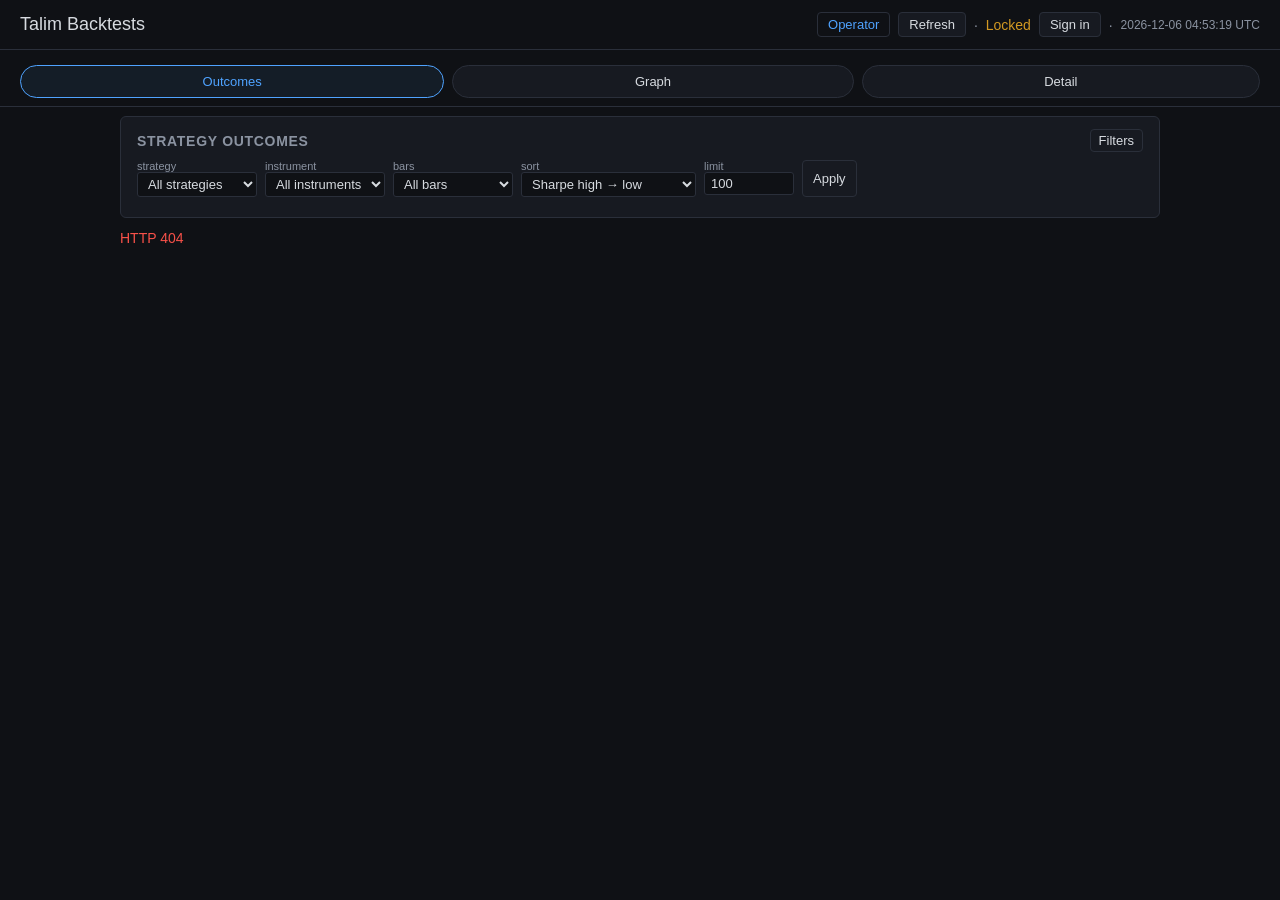
==== talim/api/static/backtests.html @ d972856a "Improve Talim backtests and regime scanning" ====
<!DOCTYPE html>
<html lang="en">
<head>
<meta charset="UTF-8">
<meta name="viewport" content="width=device-width, initial-scale=1.0">
<title>Talim Backtests</title>
<link rel="stylesheet" href="style.css">
</head>
<body class="backtests-page">
<header>
  <h1>Talim Backtests</h1>
  <div class="controls">
    <a class="nav-link" href="/talim/dashboard/">Operator</a>
    <button id="refresh-btn" type="button">Refresh</button>
    <span class="sep">·</span>
    <span id="auth-state" class="auth-locked">Checking auth…</span>
    <button id="signin-btn" type="button">Sign in</button>
    <span class="sep">·</span>
    <span id="last-refresh" class="muted">never</span>
  </div>
</header>

<nav class="mobile-tabs" aria-label="Backtest sections">
  <button type="button" class="tab active" data-view="runs">Outcomes</button>
  <button type="button" class="tab" data-view="graph">Graph</button>
  <button type="button" class="tab" data-view="detail">Detail</button>
</nav>

<main class="backtests-main">
  <section id="view-runs" class="bt-view active">
    <div class="panel sticky-filter">
      <div class="panel-title-row">
        <h2>Strategy outcomes</h2>
        <button id="toggle-filters" type="button" class="compact">Filters</button>
      </div>
      <form id="backtests-filter" class="filter-row collapsible open">
        <label>strategy <select name="strategy"><option value="">All strategies</option></select></label>
        <label>instrument <select name="instrument"><option value="">All instruments</option></select></label>
        <label>bars <select name="timeframe"><option value="">All bars</option></select></label>
        <label>sort <select name="sort">
          <option value="sharpe_desc">Sharpe high → low</option>
          <option value="win_rate_desc">Win rate high → low</option>
          <option value="net_pnl_desc">Total P&amp;L high → low</option>
          <option value="avg_net_pnl_desc">Avg P&amp;L high → low</option>
          <option value="max_drawdown_desc">Drawdown best → worst</option>
          <option value="total_trades_desc">Trades high → low</option>
          <option value="run_count_desc">Runs high → low</option>
        </select></label>
        <label>limit <input name="limit" type="number" value="100" min="1" max="500"></label>
        <button type="submit">Apply</button>
      </form>
    </div>
    <div id="runs-body" class="runs-list">Loading…</div>
  </section>

  <section id="view-graph" class="bt-view">
    <div class="panel">
      <div class="panel-title-row">
        <h2>Graph</h2>
        <select id="graph-metric" aria-label="Graph metric">
          <option value="net_pnl">Net P&amp;L</option>
          <option value="return_pct">Return %</option>
          <option value="sharpe_ratio">Sharpe</option>
          <option value="sortino_ratio">Sortino</option>
          <option value="max_drawdown">Max drawdown</option>
          <option value="win_rate">Win rate</option>
          <option value="profit_factor">Profit factor</option>
          <option value="total_trades">Trades</option>
        </select>
      </div>
      <div id="graph-summary" class="metric-strip"></div>
      <div class="chart-wrap"><canvas id="runs-chart" width="900" height="420"></canvas></div>
      <div id="graph-empty" class="muted" hidden>No strategy outcomes to graph yet.</div>
    </div>
  </section>

  <section id="view-detail" class="bt-view">
    <div id="detail-body" class="panel detail-panel">
      <h2>Detail</h2>
      <p class="muted">Select a strategy outcome or tap a bar in Graph.</p>
    </div>
  </section>
</main>

<script src="backtests.js"></script>
</body>
</html>
---- talim/api/static/style.css ----
:root {
  --bg: #0f1115;
  --panel: #171a21;
  --panel-border: #2a2f3a;
  --fg: #d7dbe0;
  --muted: #8b93a1;
  --accent: #4fa3ff;
  --ok: #3fb950;
  --warn: #d29922;
  --bad: #f85149;
}

* { box-sizing: border-box; }

body {
  margin: 0;
  font-family: -apple-system, BlinkMacSystemFont, "Segoe UI", sans-serif;
  background: var(--bg);
  color: var(--fg);
  font-size: 14px;
}

header {
  padding: 12px 20px;
  border-bottom: 1px solid var(--panel-border);
  display: flex;
  align-items: center;
  justify-content: space-between;
  flex-wrap: wrap;
  gap: 8px;
  position: sticky;
  top: 0;
  background: var(--bg);
  z-index: 10;
}

header h1 {
  margin: 0;
  font-size: 18px;
  font-weight: 500;
}

.controls {
  display: flex;
  align-items: center;
  gap: 8px;
  flex-wrap: wrap;
}

.controls .sep { color: var(--muted); }
.muted { color: var(--muted); font-size: 12px; }

.dot {
  display: inline-block;
  width: 10px;
  height: 10px;
  border-radius: 50%;
  background: var(--muted);
}
.dot.ok { background: var(--ok); }
.dot.bad { background: var(--bad); }
.dot.warn { background: var(--warn); }
.dot.unknown { background: var(--muted); }

button {
  background: var(--panel);
  color: var(--fg);
  border: 1px solid var(--panel-border);
  padding: 4px 10px;
  border-radius: 4px;
  cursor: pointer;
  font-size: 13px;
}
button:hover { border-color: var(--accent); }
button:disabled { opacity: 0.5; cursor: not-allowed; }

button.danger { border-color: var(--bad); color: var(--bad); }
button.ok { border-color: var(--ok); color: var(--ok); }

.auth-locked { color: var(--warn); }
.auth-unlocked { color: var(--ok); }

main {
  padding: 16px 20px;
  display: grid;
  grid-template-columns: repeat(auto-fit, minmax(420px, 1fr));
  gap: 16px;
}

.panel {
  background: var(--panel);
  border: 1px solid var(--panel-border);
  border-radius: 6px;
  padding: 12px 16px;
}

.panel h2 {
  margin: 0 0 8px 0;
  font-size: 14px;
  text-transform: uppercase;
  letter-spacing: 0.05em;
  color: var(--muted);
}

.panel-body {
  font-variant-numeric: tabular-nums;
}

.filter-row {
  display: flex;
  gap: 8px;
  flex-wrap: wrap;
  margin-bottom: 8px;
}

.filter-row label {
  display: flex;
  flex-direction: column;
  font-size: 11px;
  color: var(--muted);
}

.filter-row input {
  background: var(--bg);
  color: var(--fg);
  border: 1px solid var(--panel-border);
  border-radius: 3px;
  padding: 3px 6px;
  font-size: 13px;
  min-width: 90px;
}

table {
  width: 100%;
  border-collapse: collapse;
  font-size: 13px;
}
th, td {
  text-align: left;
  padding: 4px 8px;
  border-bottom: 1px solid var(--panel-border);
  white-space: nowrap;
}
th { color: var(--muted); font-weight: normal; }

tr.clickable { cursor: pointer; }
tr.clickable:hover { background: rgba(79, 163, 255, 0.08); }

.kv {
  display: grid;
  grid-template-columns: max-content 1fr;
  gap: 4px 12px;
}
.kv dt { color: var(--muted); }
.kv dd { margin: 0; }

pre {
  background: var(--bg);
  border: 1px solid var(--panel-border);
  border-radius: 4px;
  padding: 8px;
  overflow: auto;
  font-size: 12px;
}

.detail { margin-top: 12px; }

.inline-controls {
  display: flex;
  gap: 8px;
  margin-top: 12px;
  flex-wrap: wrap;
}

.pnl-pos { color: var(--ok); }
.pnl-neg { color: var(--bad); }

.error { color: var(--bad); }

a.nav-link {
  color: var(--accent);
  text-decoration: none;
  border: 1px solid var(--panel-border);
  border-radius: 4px;
  padding: 4px 10px;
  font-size: 13px;
}
a.nav-link:hover { border-color: var(--accent); }

.panel-title-row {
  display: flex;
  align-items: center;
  justify-content: space-between;
  gap: 12px;
  margin-bottom: 8px;
}
.panel-title-row h2 { margin-bottom: 0; }

body.backtests-page { padding-bottom: 64px; }
.backtests-main {
  display: block;
  max-width: 1080px;
  margin: 0 auto;
  padding: 16px 20px;
}
.mobile-tabs {
  position: sticky;
  top: 57px;
  z-index: 9;
  display: flex;
  gap: 8px;
  padding: 8px 20px;
  background: rgba(15, 17, 21, 0.96);
  border-bottom: 1px solid var(--panel-border);
  overflow-x: auto;
}
.mobile-tabs .tab {
  flex: 1 0 auto;
  min-width: 84px;
  border-radius: 999px;
  padding: 8px 14px;
}
.mobile-tabs .tab.active {
  border-color: var(--accent);
  color: var(--accent);
  background: rgba(79, 163, 255, 0.08);
}
.bt-view { display: none; }
.bt-view.active { display: block; }
.sticky-filter {
  position: sticky;
  top: 108px;
  z-index: 8;
  margin-bottom: 12px;
}
button.compact { padding: 3px 8px; }
.runs-list {
  display: grid;
  grid-template-columns: repeat(auto-fit, minmax(280px, 1fr));
  gap: 12px;
}
.run-card {
  background: var(--panel);
  border: 1px solid var(--panel-border);
  border-radius: 10px;
  padding: 12px;
  cursor: pointer;
}
.run-card:hover,
.run-card.selected {
  border-color: var(--accent);
  background: rgba(79, 163, 255, 0.06);
}
.run-card-head {
  display: flex;
  align-items: flex-start;
  justify-content: space-between;
  gap: 12px;
  margin-bottom: 10px;
}
.pill {
  display: inline-flex;
  align-items: center;
  border: 1px solid currentColor;
  border-radius: 999px;
  padding: 3px 8px;
  font-size: 12px;
  white-space: nowrap;
}
.metric-grid {
  display: grid;
  grid-template-columns: repeat(2, minmax(0, 1fr));
  gap: 8px;
  margin: 10px 0;
}
.metric {
  background: rgba(15, 17, 21, 0.72);
  border: 1px solid var(--panel-border);
  border-radius: 8px;
  padding: 8px;
  min-width: 0;
}
.metric span,
.metric strong { display: block; }
.metric strong { margin-top: 2px; font-size: 16px; overflow-wrap: anywhere; }
.metric-strip {
  display: grid;
  grid-template-columns: repeat(3, 1fr);
  gap: 8px;
  margin-bottom: 12px;
}
.chart-wrap {
  width: 100%;
  overflow-x: auto;
  border: 1px solid var(--panel-border);
  border-radius: 10px;
  background: var(--bg);
}
.chart-wrap canvas {
  display: block;
  max-width: 100%;
  min-width: 620px;
}
.detail-panel h3 { margin: 14px 0 8px; }
.detail-metrics { grid-template-columns: repeat(auto-fit, minmax(120px, 1fr)); }
.empty-state { text-align: left; }
.empty-state h2 { color: var(--fg); text-transform: none; letter-spacing: 0; font-size: 18px; }
select {
  background: var(--bg);
  color: var(--fg);
  border: 1px solid var(--panel-border);
  border-radius: 4px;
  padding: 5px 8px;
}

@media (max-width: 640px) {
  header { padding: 10px 12px; }
  header h1 { width: 100%; }
  .controls { width: 100%; }
  main { grid-template-columns: 1fr; padding: 12px; }
  .backtests-main { padding: 12px; }
  .mobile-tabs { top: 92px; padding: 8px 12px; }
  .sticky-filter { top: 142px; }
  .filter-row.collapsible:not(.open) { display: none; }
  .filter-row label,
  .filter-row input,
  .filter-row button { width: 100%; }
  .runs-list { grid-template-columns: 1fr; }
  .metric-strip { grid-template-columns: 1fr 1fr 1fr; }
  .chart-wrap canvas { min-width: 540px; }
  table { display: block; overflow-x: auto; }
}
.param-chips {
  display: flex;
  flex-wrap: wrap;
  gap: 6px;
  margin: 8px 0;
}
.chip {
  border: 1px solid var(--panel-border);
  background: rgba(79, 163, 255, 0.06);
  border-radius: 999px;
  color: var(--fg);
  font-size: 12px;
  padding: 3px 8px;
}
.filter-row select {
  background: var(--bg);
  color: var(--fg);
  border: 1px solid var(--panel-border);
  border-radius: 3px;
  padding: 3px 6px;
  font-size: 13px;
  min-width: 120px;
}

@media (max-width: 640px) {
  .filter-row select { width: 100%; }
}
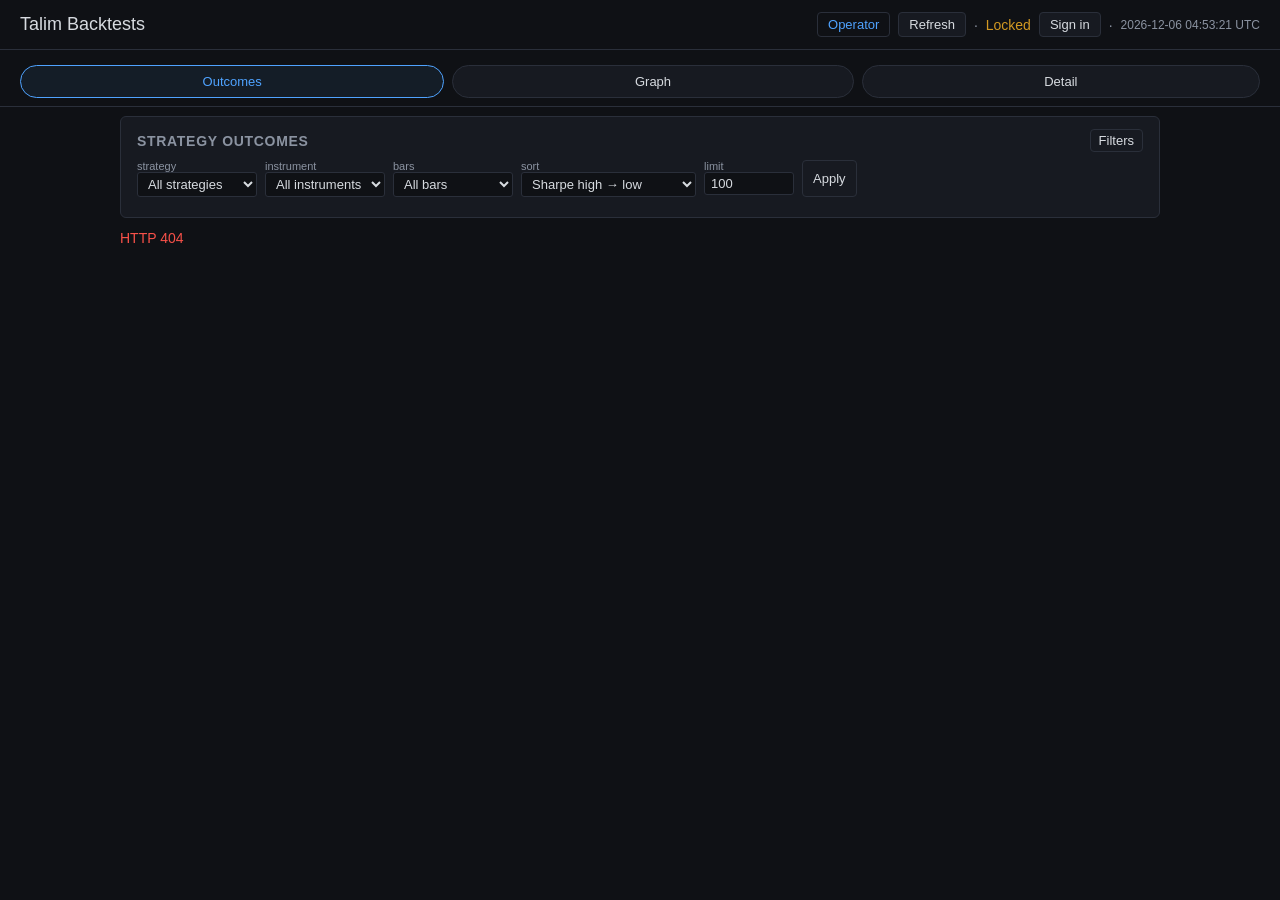
==== commit ceaede51: "Improve operator dashboard UX and reliability - Keep the open backtest detail view (and row highligh" ====
--- a/talim/api/static/backtests.html
+++ b/talim/api/static/backtests.html
@@ -82,6 +82,7 @@
   </section>
 </main>
 
+<script src="ui.js"></script>
 <script src="backtests.js"></script>
 </body>
 </html>
--- a/talim/api/static/style.css
+++ b/talim/api/static/style.css
@@ -144,7 +144,8 @@
 th { color: var(--muted); font-weight: normal; }
 
 tr.clickable { cursor: pointer; }
-tr.clickable:hover { background: rgba(79, 163, 255, 0.08); }
+tr.clickable:hover,
+tr.clickable.selected { background: rgba(79, 163, 255, 0.08); }
 
 .kv {
   display: grid;
@@ -176,6 +177,7 @@
 .pnl-neg { color: var(--bad); }
 
 .error { color: var(--bad); }
+.warn { color: var(--warn); margin-top: 8px; }
 
 a.nav-link {
   color: var(--accent);
@@ -267,6 +269,9 @@
   font-size: 12px;
   white-space: nowrap;
 }
+.pill.ok { color: var(--ok); }
+.pill.warn { color: var(--warn); }
+.pill.bad { color: var(--bad); }
 .metric-grid {
   display: grid;
   grid-template-columns: repeat(2, minmax(0, 1fr));
@@ -357,3 +362,196 @@
 @media (max-width: 640px) {
   .filter-row select { width: 100%; }
 }
+
+body.signal-page,
+body.positions-page { padding-bottom: 32px; }
+.signal-main {
+  display: block;
+  max-width: 760px;
+  margin: 0 auto;
+  padding: 14px;
+}
+.positions-main {
+  grid-template-columns: minmax(320px, 0.9fr) minmax(520px, 1.4fr);
+  align-items: start;
+}
+.position-chart-panel { overflow: hidden; }
+.position-chart-panel,
+.position-detail-panel { grid-column: 2; }
+.position-summary-panel,
+.positions-list-panel { grid-column: 1; }
+@media (max-width: 980px) {
+  .positions-main { grid-template-columns: 1fr; }
+  .position-chart-panel,
+  .position-detail-panel,
+  .position-summary-panel,
+  .positions-list-panel { grid-column: auto; }
+}
+.signal-main .panel {
+  margin-bottom: 12px;
+  border-radius: 12px;
+}
+.signal-hero {
+  background: linear-gradient(180deg, rgba(79, 163, 255, 0.08), var(--panel));
+}
+.signal-summary {
+  display: grid;
+  gap: 4px;
+  margin: 8px 0 12px;
+}
+.signal-side {
+  font-size: clamp(24px, 7vw, 40px);
+  font-weight: 700;
+  line-height: 1.05;
+}
+.signal-strategy { color: var(--muted); font-size: 15px; }
+.signal-price { font-size: clamp(20px, 6vw, 32px); font-weight: 650; }
+.signal-actions {
+  display: grid;
+  grid-template-columns: 1fr 1fr;
+  gap: 10px;
+  margin-top: 12px;
+}
+.signal-actions .warn { grid-column: 1 / -1; }
+.big-action {
+  min-height: 48px;
+  border-radius: 10px;
+  font-size: 16px;
+  font-weight: 650;
+}
+.signal-chart-panel { overflow: hidden; }
+.signal-chart {
+  width: 100%;
+  min-height: 420px;
+  margin-top: 10px;
+  border: 1px solid var(--panel-border);
+  border-radius: 10px;
+  background: #10131a;
+  overscroll-behavior: contain;
+  touch-action: none;
+}
+#chart-meta {
+  display: flex;
+  flex-wrap: wrap;
+  gap: 6px 12px;
+  align-items: center;
+}
+#chart-warnings { margin-top: 8px; }
+.chart-empty {
+  display: grid;
+  min-height: 180px;
+  place-items: center;
+  color: var(--muted);
+  text-align: center;
+  padding: 16px;
+}
+.decision-context-panel {
+  border-color: rgba(79, 163, 255, 0.28);
+  background: linear-gradient(180deg, rgba(79, 163, 255, 0.055), var(--panel));
+}
+.decision-verdict {
+  border: 1px solid var(--panel-border);
+  border-radius: 10px;
+  margin-bottom: 10px;
+  padding: 10px 12px;
+}
+.decision-verdict.ok { border-color: rgba(34, 197, 94, 0.45); background: rgba(34, 197, 94, 0.08); }
+.decision-verdict.warn { border-color: rgba(245, 197, 66, 0.45); background: rgba(245, 197, 66, 0.08); }
+.decision-verdict.error { border-color: rgba(239, 68, 68, 0.45); background: rgba(239, 68, 68, 0.08); }
+.decision-verdict-title { font-size: 17px; font-weight: 700; margin-bottom: 4px; }
+.decision-verdict-text { color: var(--fg); }
+.decision-grid {
+  display: grid;
+  gap: 8px;
+  grid-template-columns: repeat(2, minmax(0, 1fr));
+}
+.decision-card {
+  border: 1px solid var(--panel-border);
+  border-radius: 10px;
+  padding: 9px 10px;
+  background: rgba(255, 255, 255, 0.025);
+}
+.decision-label {
+  color: var(--muted);
+  font-size: 11px;
+  letter-spacing: 0.04em;
+  margin-bottom: 3px;
+  text-transform: uppercase;
+}
+.decision-value { overflow-wrap: anywhere; }
+.signal-kv {
+  grid-template-columns: minmax(96px, max-content) 1fr;
+}
+.signal-kv dd { overflow-wrap: anywhere; }
+
+/* Toasts + modal dialogs (ui.js) */
+.toast-region {
+  position: fixed;
+  bottom: 16px;
+  right: 16px;
+  z-index: 100;
+  display: flex;
+  flex-direction: column;
+  gap: 8px;
+  max-width: min(420px, calc(100vw - 32px));
+}
+.toast {
+  background: var(--panel);
+  border: 1px solid var(--panel-border);
+  border-left: 3px solid var(--accent);
+  border-radius: 6px;
+  padding: 10px 14px;
+  font-size: 13px;
+  box-shadow: 0 4px 16px rgba(0, 0, 0, 0.45);
+  cursor: pointer;
+}
+.toast.ok { border-left-color: var(--ok); }
+.toast.error { border-left-color: var(--bad); }
+
+dialog.talim-dialog {
+  background: var(--panel);
+  color: var(--fg);
+  border: 1px solid var(--panel-border);
+  border-radius: 8px;
+  padding: 16px;
+  width: min(420px, calc(100vw - 48px));
+}
+dialog.talim-dialog::backdrop { background: rgba(0, 0, 0, 0.55); }
+dialog.talim-dialog .dialog-message { margin-bottom: 12px; }
+dialog.talim-dialog input[type="password"] {
+  width: 100%;
+  background: var(--bg);
+  color: var(--fg);
+  border: 1px solid var(--panel-border);
+  border-radius: 4px;
+  padding: 6px 8px;
+  font-size: 14px;
+  margin-bottom: 12px;
+}
+.dialog-actions {
+  display: flex;
+  justify-content: flex-end;
+  gap: 8px;
+}
+
+/* Inline strategy params row (operator page) */
+tr.params-row td { white-space: normal; }
+tr.params-row table { margin: 4px 0; }
+.ts-ago { white-space: nowrap; }
+
+@media (max-width: 640px) {
+  header { align-items: flex-start; padding: 10px 12px; }
+  header h1 { width: 100%; }
+  .controls { width: 100%; gap: 6px; }
+  .controls .sep, #last-refresh { display: none; }
+  main { grid-template-columns: 1fr; padding: 12px; }
+  .panel { padding: 12px; }
+  .kv, .signal-kv { grid-template-columns: 1fr; gap: 2px; }
+  .kv dt { font-size: 11px; text-transform: uppercase; letter-spacing: 0.04em; }
+  .kv dd { margin-bottom: 7px; }
+  .signal-actions { position: sticky; bottom: 0; background: rgba(23, 26, 33, 0.96); padding: 10px 0 0; }
+  .signal-chart { min-height: 320px; }
+  .decision-grid { grid-template-columns: 1fr; }
+  table { display: block; overflow-x: auto; }
+  a.nav-link, button { min-height: 36px; }
+}
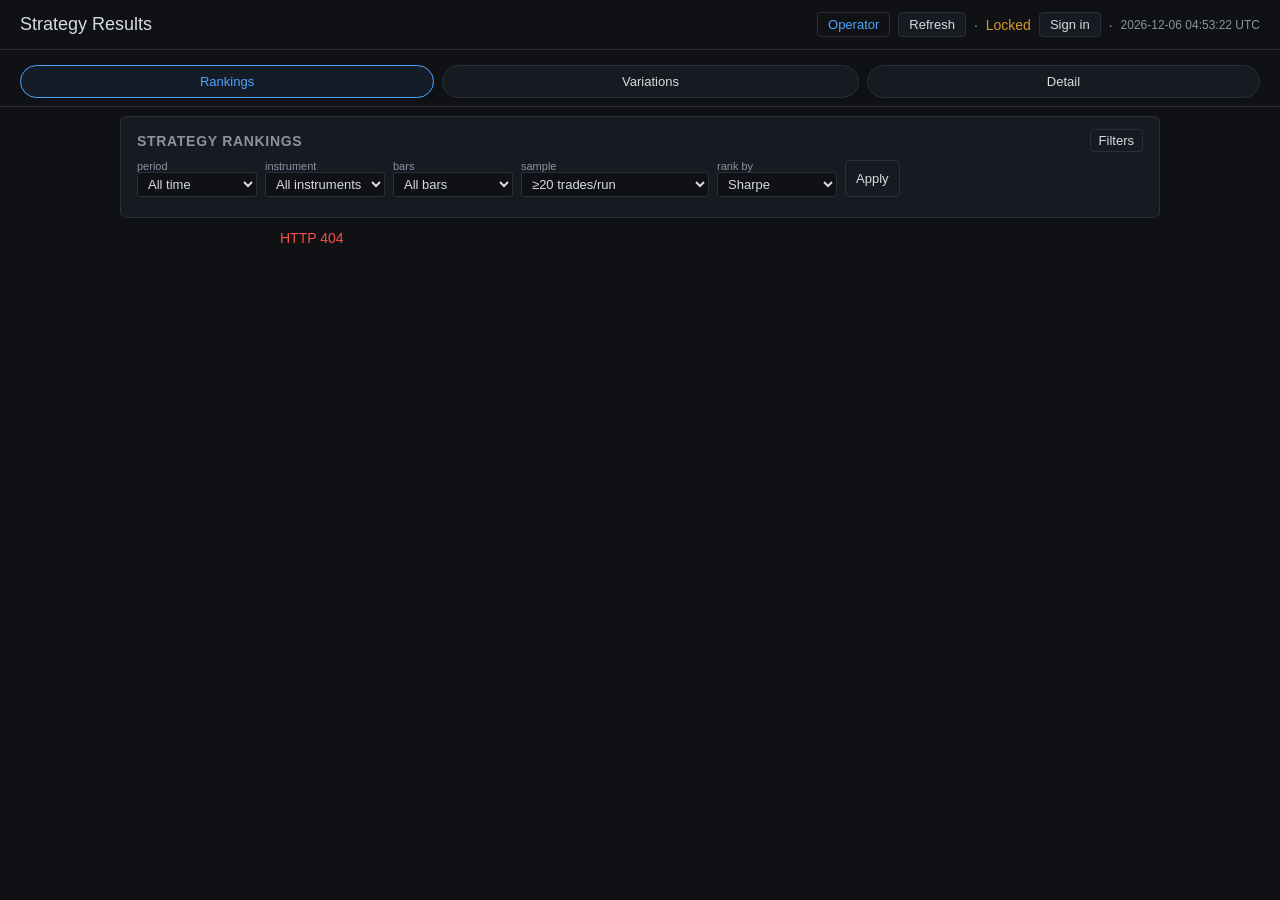
==== commit 0049e990: "Redesign dashboard backtests page as ranked strategy results Strategy-first hierarchy (rankings -> v" ====
--- a/talim/api/static/backtests.html
+++ b/talim/api/static/backtests.html
@@ -3,12 +3,12 @@
 <head>
 <meta charset="UTF-8">
 <meta name="viewport" content="width=device-width, initial-scale=1.0">
-<title>Talim Backtests</title>
+<title>Talim Strategies</title>
 <link rel="stylesheet" href="style.css">
 </head>
 <body class="backtests-page">
 <header>
-  <h1>Talim Backtests</h1>
+  <h1>Strategy Results</h1>
   <div class="controls">
     <a class="nav-link" href="/talim/dashboard/">Operator</a>
     <button id="refresh-btn" type="button">Refresh</button>
@@ -20,64 +20,56 @@
   </div>
 </header>
 
-<nav class="mobile-tabs" aria-label="Backtest sections">
-  <button type="button" class="tab active" data-view="runs">Outcomes</button>
-  <button type="button" class="tab" data-view="graph">Graph</button>
+<nav class="mobile-tabs" aria-label="Strategy sections">
+  <button type="button" class="tab active" data-view="rankings">Rankings</button>
+  <button type="button" class="tab" data-view="variants">Variations</button>
   <button type="button" class="tab" data-view="detail">Detail</button>
 </nav>
 
 <main class="backtests-main">
-  <section id="view-runs" class="bt-view active">
+  <section id="view-rankings" class="bt-view active">
     <div class="panel sticky-filter">
       <div class="panel-title-row">
-        <h2>Strategy outcomes</h2>
+        <h2>Strategy rankings</h2>
         <button id="toggle-filters" type="button" class="compact">Filters</button>
       </div>
-      <form id="backtests-filter" class="filter-row collapsible open">
-        <label>strategy <select name="strategy"><option value="">All strategies</option></select></label>
+      <form id="backtests-filter" class="filter-row collapsible">
+        <label>period <select name="period">
+          <option value="">All time</option>
+          <option value="90">Last 90 days</option>
+          <option value="30">Last 30 days</option>
+        </select></label>
         <label>instrument <select name="instrument"><option value="">All instruments</option></select></label>
         <label>bars <select name="timeframe"><option value="">All bars</option></select></label>
-        <label>sort <select name="sort">
-          <option value="sharpe_desc">Sharpe high → low</option>
-          <option value="win_rate_desc">Win rate high → low</option>
-          <option value="net_pnl_desc">Total P&amp;L high → low</option>
-          <option value="avg_net_pnl_desc">Avg P&amp;L high → low</option>
-          <option value="max_drawdown_desc">Drawdown best → worst</option>
-          <option value="total_trades_desc">Trades high → low</option>
-          <option value="run_count_desc">Runs high → low</option>
+        <label>sample <select name="min_trades">
+          <option value="20" selected>&ge;20 trades/run</option>
+          <option value="100">&ge;100 trades/run</option>
+          <option value="0">All (incl. validation re-runs)</option>
         </select></label>
-        <label>limit <input name="limit" type="number" value="100" min="1" max="500"></label>
+        <label>rank by <select name="sort">
+          <option value="sharpe_ratio">Sharpe</option>
+          <option value="net_pnl">Total P&amp;L</option>
+          <option value="profit_factor">Profit factor</option>
+          <option value="win_rate">Win rate</option>
+          <option value="max_drawdown">Drawdown</option>
+          <option value="total_trades">Trades</option>
+        </select></label>
         <button type="submit">Apply</button>
       </form>
     </div>
-    <div id="runs-body" class="runs-list">Loading…</div>
+    <div id="rankings-body" class="rank-list">Loading…</div>
   </section>
 
-  <section id="view-graph" class="bt-view">
-    <div class="panel">
-      <div class="panel-title-row">
-        <h2>Graph</h2>
-        <select id="graph-metric" aria-label="Graph metric">
-          <option value="net_pnl">Net P&amp;L</option>
-          <option value="return_pct">Return %</option>
-          <option value="sharpe_ratio">Sharpe</option>
-          <option value="sortino_ratio">Sortino</option>
-          <option value="max_drawdown">Max drawdown</option>
-          <option value="win_rate">Win rate</option>
-          <option value="profit_factor">Profit factor</option>
-          <option value="total_trades">Trades</option>
-        </select>
-      </div>
-      <div id="graph-summary" class="metric-strip"></div>
-      <div class="chart-wrap"><canvas id="runs-chart" width="900" height="420"></canvas></div>
-      <div id="graph-empty" class="muted" hidden>No strategy outcomes to graph yet.</div>
+  <section id="view-variants" class="bt-view">
+    <div id="variants-body">
+      <div class="panel"><p class="muted">Pick a strategy in Rankings first.</p></div>
     </div>
   </section>
 
   <section id="view-detail" class="bt-view">
     <div id="detail-body" class="panel detail-panel">
       <h2>Detail</h2>
-      <p class="muted">Select a strategy outcome or tap a bar in Graph.</p>
+      <p class="muted">Pick a variation first.</p>
     </div>
   </section>
 </main>
--- a/talim/api/static/style.css
+++ b/talim/api/static/style.css
@@ -534,6 +534,67 @@
   gap: 8px;
 }
 
+/* Strategy rankings page */
+.rank-list {
+  display: grid;
+  grid-template-columns: 1fr;
+  gap: 12px;
+  max-width: 720px;
+  margin: 0 auto;
+}
+.rank-title {
+  display: flex;
+  align-items: center;
+  gap: 8px;
+  flex-wrap: wrap;
+  min-width: 0;
+}
+.rank-title strong { overflow-wrap: anywhere; }
+.rank-title h2 { margin: 0; text-transform: none; letter-spacing: 0; font-size: 16px; color: var(--fg); }
+.rank-badge {
+  flex: 0 0 auto;
+  display: inline-flex;
+  align-items: center;
+  justify-content: center;
+  min-width: 30px;
+  height: 24px;
+  padding: 0 6px;
+  border-radius: 6px;
+  border: 1px solid var(--panel-border);
+  background: rgba(139, 147, 161, 0.12);
+  color: var(--muted);
+  font-size: 12px;
+  font-weight: 600;
+}
+.rank-badge.top {
+  border-color: rgba(210, 153, 34, 0.6);
+  background: rgba(210, 153, 34, 0.12);
+  color: var(--warn);
+}
+.live-pill { font-weight: 700; font-size: 11px; letter-spacing: 0.04em; }
+.rank-bar {
+  height: 6px;
+  border-radius: 999px;
+  background: rgba(139, 147, 161, 0.15);
+  overflow: hidden;
+  margin: 2px 0 4px;
+}
+.rank-bar-fill { height: 100%; border-radius: 999px; }
+.rank-bar-fill.pos { background: var(--ok); }
+.rank-bar-fill.neg { background: var(--bad); }
+.rank-metrics { grid-template-columns: repeat(4, minmax(0, 1fr)); }
+.rank-metrics .metric { padding: 6px 8px; }
+.rank-metrics .metric strong { font-size: 14px; }
+.rank-meta { margin-top: 2px; }
+.variants-head { margin-bottom: 12px; }
+.hidden-note { padding: 4px 2px; }
+#view-variants .run-card { max-width: 720px; margin: 0 auto 12px; }
+.back-btn { white-space: nowrap; }
+
+@media (max-width: 640px) {
+  .rank-metrics { grid-template-columns: repeat(2, minmax(0, 1fr)); }
+}
+
 /* Inline strategy params row (operator page) */
 tr.params-row td { white-space: normal; }
 tr.params-row table { margin: 4px 0; }
